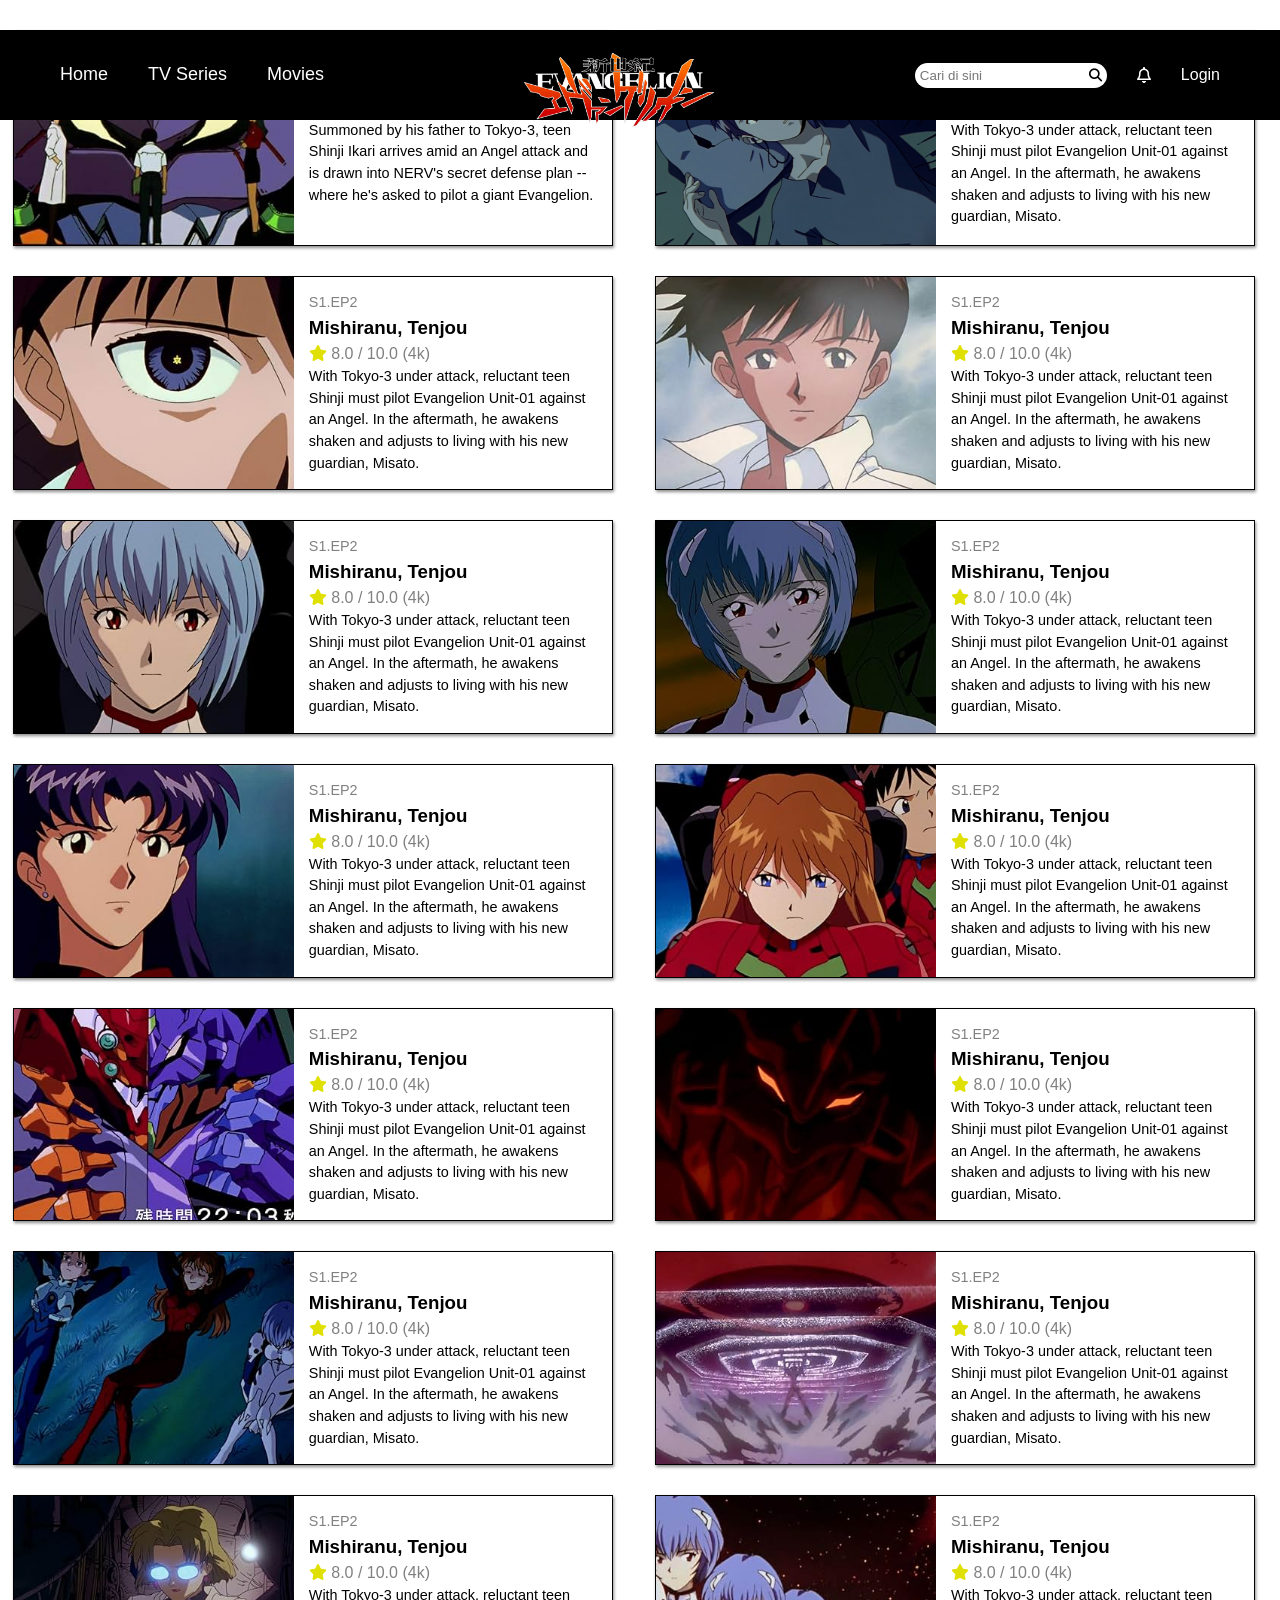
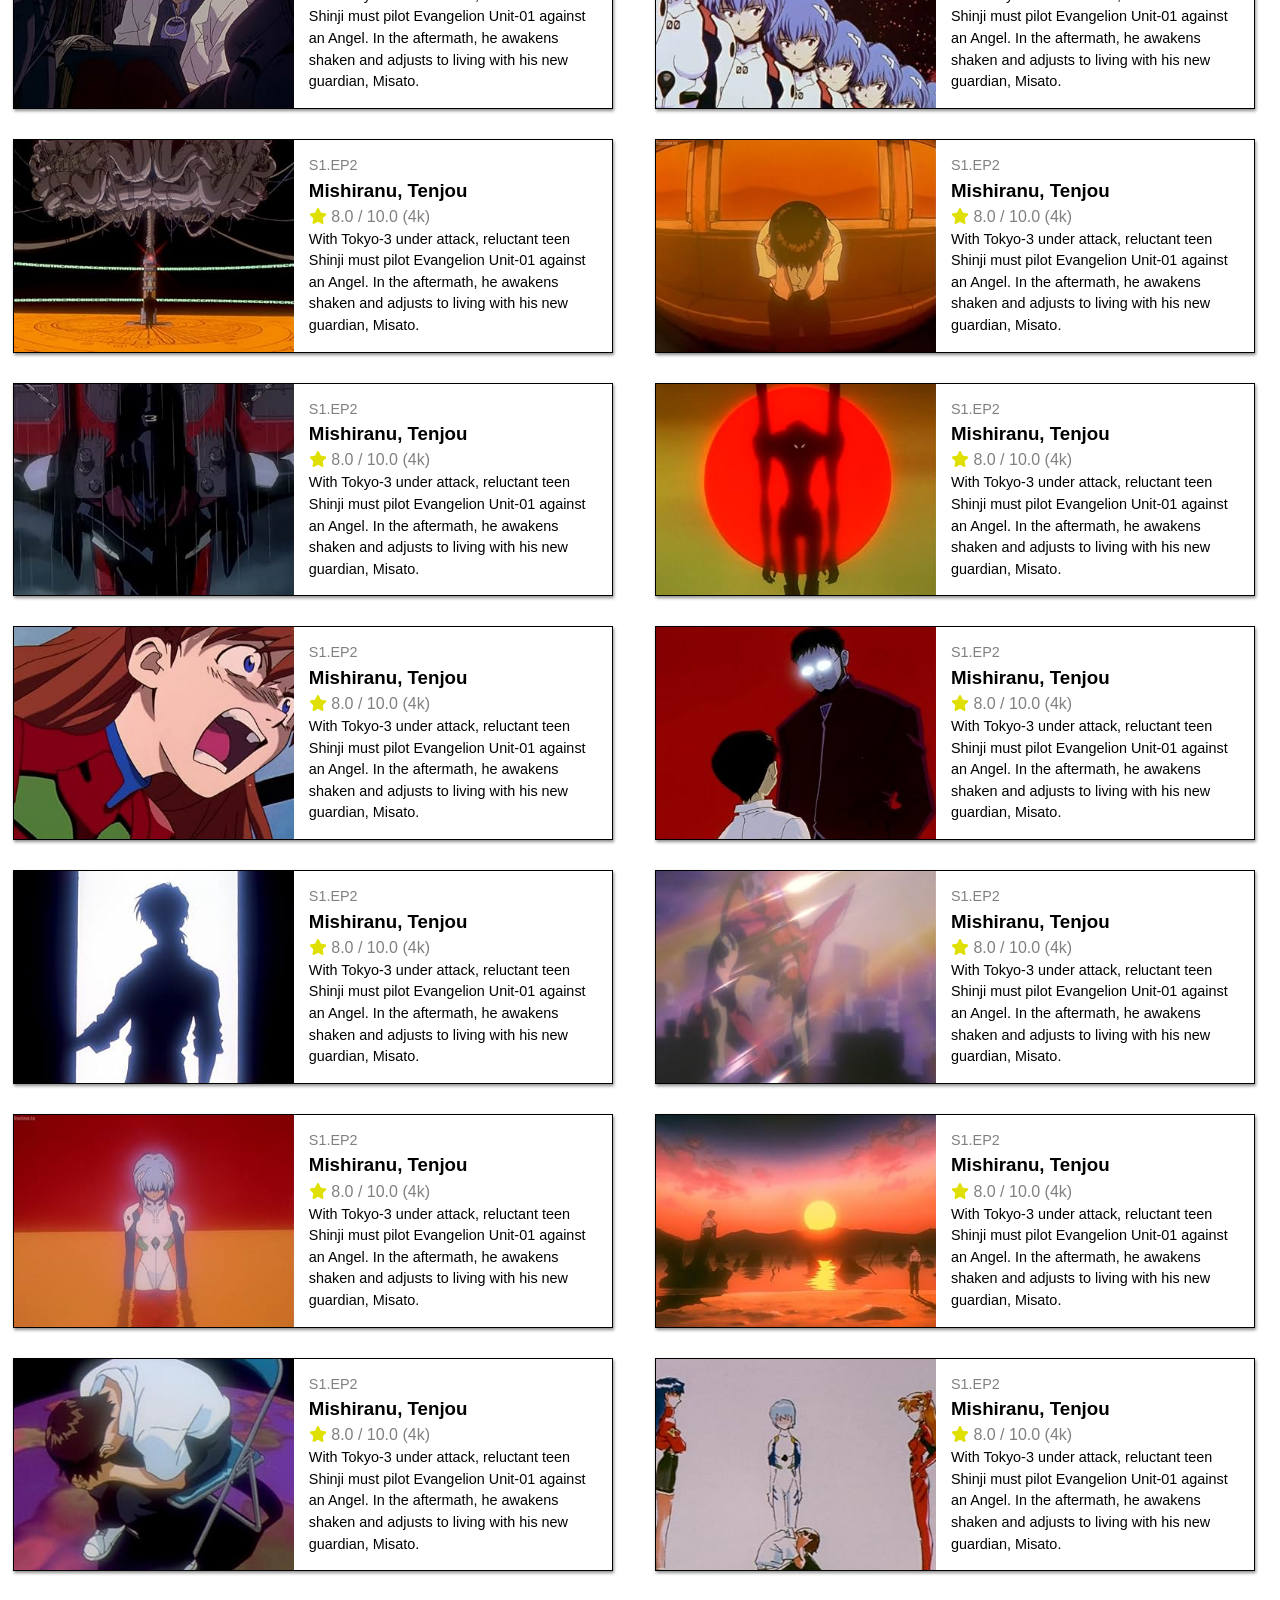
==== episode.html @ fa0f6c86 "Initial commit" ====
<!DOCTYPE html>
<html lang="en">
<head>
    <meta charset="UTF-8">
    <meta name="viewport" content="width=device-width, initial-scale=1.0">
    <title>Evangelion</title>
    <link rel="stylesheet" href="episode.css">
    <link rel="preconnect" href="https://fonts.googleapis.com">
    <link rel="preconnect" href="https://fonts.gstatic.com" crossorigin>
    <link href="https://fonts.googleapis.com/css2?family=Inter:ital,opsz,wght@0,14..32,100..900;1,14..32,100..900&display=swap" rel="stylesheet">
    <link rel="stylesheet" href="https://cdnjs.cloudflare.com/ajax/libs/font-awesome/6.4.0/css/all.min.css">
</head>
<body>
    <header class="container-navbar">
        <div class="left-navbar">
            <a href="index.html" class="a-navbar">Home</a></li>
            <a href="#" class="a-navbar">TV Series</a></li>
            <a href="movie.html" class="a-navbar">Movies</a></li>
        </div>
        <img src="evangelion-logo.png" class="img-navbar">
        <div class="right-navbar">
            <form class="form-navbar">
                <input type="search" placeholder="Cari di sini" class="input-navbar">
                <button type="submit" class="button-navbar"><i class="fa-solid fa-magnifying-glass"></i></button>
            </form>
            <i class="fa-regular fa-bell"></i>
            <a href="#" class="login-navbar">Login</a>
        </div>
    </header>
    <main class="container-content">
        <div class="card-content">

            <div class="card">
                <img src="foto/ep1.jpg" alt="" class="img-card">
                <div class="text-card">
                    <p class="episode-card">S1.EP1</p>
                    <h3 class="judul-card">Shito, Shuurai</h3>
                    <p class="rate-card"><i class="fa-solid fa-star"></i> 7,7 / 10.0 (4.3k)</p>
                    <p class="desk-card">Summoned by his father to Tokyo-3, teen Shinji Ikari arrives amid an Angel attack and is drawn into NERV's secret defense plan -- where he's asked to pilot a giant Evangelion.</p>
                </div>
            </div>

            <div class="card">
                <img src="foto/ep2.jpg" alt="" class="img-card">
                <div class="text-card">
                    <p class="episode-card">S1.EP2</p>
                    <h3 class="judul-card">Mishiranu, Tenjou</h3>
                    <p class="rate-card"><i class="fa-solid fa-star"></i> 8.0 / 10.0 (4k)</p>
                    <p class="desk-card">With Tokyo-3 under attack, reluctant teen Shinji must pilot Evangelion Unit-01 against an Angel. In the aftermath, he awakens shaken and adjusts to living with his new guardian, Misato.</p>
                </div>
            </div>
            <div class="card">
                <img src="foto/ep3.jpg" alt="" class="img-card">
                <div class="text-card">
                    <p class="episode-card">S1.EP2</p>
                    <h3 class="judul-card">Mishiranu, Tenjou</h3>
                    <p class="rate-card"><i class="fa-solid fa-star"></i> 8.0 / 10.0 (4k)</p>
                    <p class="desk-card">With Tokyo-3 under attack, reluctant teen Shinji must pilot Evangelion Unit-01 against an Angel. In the aftermath, he awakens shaken and adjusts to living with his new guardian, Misato.</p>
                </div>
            </div>
            <div class="card">
                <img src="foto/ep4.jpg" alt="" class="img-card">
                <div class="text-card">
                    <p class="episode-card">S1.EP2</p>
                    <h3 class="judul-card">Mishiranu, Tenjou</h3>
                    <p class="rate-card"><i class="fa-solid fa-star"></i> 8.0 / 10.0 (4k)</p>
                    <p class="desk-card">With Tokyo-3 under attack, reluctant teen Shinji must pilot Evangelion Unit-01 against an Angel. In the aftermath, he awakens shaken and adjusts to living with his new guardian, Misato.</p>
                </div>
            </div>
            <div class="card">
                <img src="foto/ep5.jpg" alt="" class="img-card">
                <div class="text-card">
                    <p class="episode-card">S1.EP2</p>
                    <h3 class="judul-card">Mishiranu, Tenjou</h3>
                    <p class="rate-card"><i class="fa-solid fa-star"></i> 8.0 / 10.0 (4k)</p>
                    <p class="desk-card">With Tokyo-3 under attack, reluctant teen Shinji must pilot Evangelion Unit-01 against an Angel. In the aftermath, he awakens shaken and adjusts to living with his new guardian, Misato.</p>
                </div>
            </div>
            <div class="card">
                <img src="foto/ep6.jpg" alt="" class="img-card">
                <div class="text-card">
                    <p class="episode-card">S1.EP2</p>
                    <h3 class="judul-card">Mishiranu, Tenjou</h3>
                    <p class="rate-card"><i class="fa-solid fa-star"></i> 8.0 / 10.0 (4k)</p>
                    <p class="desk-card">With Tokyo-3 under attack, reluctant teen Shinji must pilot Evangelion Unit-01 against an Angel. In the aftermath, he awakens shaken and adjusts to living with his new guardian, Misato.</p>
                </div>
            </div>
            <div class="card">
                <img src="foto/ep7.jpg" alt="" class="img-card">
                <div class="text-card">
                    <p class="episode-card">S1.EP2</p>
                    <h3 class="judul-card">Mishiranu, Tenjou</h3>
                    <p class="rate-card"><i class="fa-solid fa-star"></i> 8.0 / 10.0 (4k)</p>
                    <p class="desk-card">With Tokyo-3 under attack, reluctant teen Shinji must pilot Evangelion Unit-01 against an Angel. In the aftermath, he awakens shaken and adjusts to living with his new guardian, Misato.</p>
                </div>
            </div>
            <div class="card">
                <img src="foto/ep8.jpg" alt="" class="img-card">
                <div class="text-card">
                    <p class="episode-card">S1.EP2</p>
                    <h3 class="judul-card">Mishiranu, Tenjou</h3>
                    <p class="rate-card"><i class="fa-solid fa-star"></i> 8.0 / 10.0 (4k)</p>
                    <p class="desk-card">With Tokyo-3 under attack, reluctant teen Shinji must pilot Evangelion Unit-01 against an Angel. In the aftermath, he awakens shaken and adjusts to living with his new guardian, Misato.</p>
                </div>
            </div>
            <div class="card">
                <img src="foto/ep9.jpg" alt="" class="img-card">
                <div class="text-card">
                    <p class="episode-card">S1.EP2</p>
                    <h3 class="judul-card">Mishiranu, Tenjou</h3>
                    <p class="rate-card"><i class="fa-solid fa-star"></i> 8.0 / 10.0 (4k)</p>
                    <p class="desk-card">With Tokyo-3 under attack, reluctant teen Shinji must pilot Evangelion Unit-01 against an Angel. In the aftermath, he awakens shaken and adjusts to living with his new guardian, Misato.</p>
                </div>
            </div>
            <div class="card">
                <img src="foto/ep10.jpg" alt="" class="img-card">
                <div class="text-card">
                    <p class="episode-card">S1.EP2</p>
                    <h3 class="judul-card">Mishiranu, Tenjou</h3>
                    <p class="rate-card"><i class="fa-solid fa-star"></i> 8.0 / 10.0 (4k)</p>
                    <p class="desk-card">With Tokyo-3 under attack, reluctant teen Shinji must pilot Evangelion Unit-01 against an Angel. In the aftermath, he awakens shaken and adjusts to living with his new guardian, Misato.</p>
                </div>
            </div>
            <div class="card">
                <img src="foto/ep11.jpg" alt="" class="img-card">
                <div class="text-card">
                    <p class="episode-card">S1.EP2</p>
                    <h3 class="judul-card">Mishiranu, Tenjou</h3>
                    <p class="rate-card"><i class="fa-solid fa-star"></i> 8.0 / 10.0 (4k)</p>
                    <p class="desk-card">With Tokyo-3 under attack, reluctant teen Shinji must pilot Evangelion Unit-01 against an Angel. In the aftermath, he awakens shaken and adjusts to living with his new guardian, Misato.</p>
                </div>
            </div>
            <div class="card">
                <img src="foto/ep12.jpg" alt="" class="img-card">
                <div class="text-card">
                    <p class="episode-card">S1.EP2</p>
                    <h3 class="judul-card">Mishiranu, Tenjou</h3>
                    <p class="rate-card"><i class="fa-solid fa-star"></i> 8.0 / 10.0 (4k)</p>
                    <p class="desk-card">With Tokyo-3 under attack, reluctant teen Shinji must pilot Evangelion Unit-01 against an Angel. In the aftermath, he awakens shaken and adjusts to living with his new guardian, Misato.</p>
                </div>
            </div>
            <div class="card">
                <img src="foto/ep13.jpg" alt="" class="img-card">
                <div class="text-card">
                    <p class="episode-card">S1.EP2</p>
                    <h3 class="judul-card">Mishiranu, Tenjou</h3>
                    <p class="rate-card"><i class="fa-solid fa-star"></i> 8.0 / 10.0 (4k)</p>
                    <p class="desk-card">With Tokyo-3 under attack, reluctant teen Shinji must pilot Evangelion Unit-01 against an Angel. In the aftermath, he awakens shaken and adjusts to living with his new guardian, Misato.</p>
                </div>
            </div>
            <div class="card">
                <img src="foto/ep14.jpg" alt="" class="img-card">
                <div class="text-card">
                    <p class="episode-card">S1.EP2</p>
                    <h3 class="judul-card">Mishiranu, Tenjou</h3>
                    <p class="rate-card"><i class="fa-solid fa-star"></i> 8.0 / 10.0 (4k)</p>
                    <p class="desk-card">With Tokyo-3 under attack, reluctant teen Shinji must pilot Evangelion Unit-01 against an Angel. In the aftermath, he awakens shaken and adjusts to living with his new guardian, Misato.</p>
                </div>
            </div>
            <div class="card">
                <img src="foto/ep15.jpg" alt="" class="img-card">
                <div class="text-card">
                    <p class="episode-card">S1.EP2</p>
                    <h3 class="judul-card">Mishiranu, Tenjou</h3>
                    <p class="rate-card"><i class="fa-solid fa-star"></i> 8.0 / 10.0 (4k)</p>
                    <p class="desk-card">With Tokyo-3 under attack, reluctant teen Shinji must pilot Evangelion Unit-01 against an Angel. In the aftermath, he awakens shaken and adjusts to living with his new guardian, Misato.</p>
                </div>
            </div>
            <div class="card">
                <img src="foto/ep16.jpg" alt="" class="img-card">
                <div class="text-card">
                    <p class="episode-card">S1.EP2</p>
                    <h3 class="judul-card">Mishiranu, Tenjou</h3>
                    <p class="rate-card"><i class="fa-solid fa-star"></i> 8.0 / 10.0 (4k)</p>
                    <p class="desk-card">With Tokyo-3 under attack, reluctant teen Shinji must pilot Evangelion Unit-01 against an Angel. In the aftermath, he awakens shaken and adjusts to living with his new guardian, Misato.</p>
                </div>
            </div>
            <div class="card">
                <img src="foto/ep17.jpg" alt="" class="img-card">
                <div class="text-card">
                    <p class="episode-card">S1.EP2</p>
                    <h3 class="judul-card">Mishiranu, Tenjou</h3>
                    <p class="rate-card"><i class="fa-solid fa-star"></i> 8.0 / 10.0 (4k)</p>
                    <p class="desk-card">With Tokyo-3 under attack, reluctant teen Shinji must pilot Evangelion Unit-01 against an Angel. In the aftermath, he awakens shaken and adjusts to living with his new guardian, Misato.</p>
                </div>
            </div>
            <div class="card">
                <img src="foto/ep18.jpg" alt="" class="img-card">
                <div class="text-card">
                    <p class="episode-card">S1.EP2</p>
                    <h3 class="judul-card">Mishiranu, Tenjou</h3>
                    <p class="rate-card"><i class="fa-solid fa-star"></i> 8.0 / 10.0 (4k)</p>
                    <p class="desk-card">With Tokyo-3 under attack, reluctant teen Shinji must pilot Evangelion Unit-01 against an Angel. In the aftermath, he awakens shaken and adjusts to living with his new guardian, Misato.</p>
                </div>
            </div>
            <div class="card">
                <img src="foto/ep19.jpg" alt="" class="img-card">
                <div class="text-card">
                    <p class="episode-card">S1.EP2</p>
                    <h3 class="judul-card">Mishiranu, Tenjou</h3>
                    <p class="rate-card"><i class="fa-solid fa-star"></i> 8.0 / 10.0 (4k)</p>
                    <p class="desk-card">With Tokyo-3 under attack, reluctant teen Shinji must pilot Evangelion Unit-01 against an Angel. In the aftermath, he awakens shaken and adjusts to living with his new guardian, Misato.</p>
                </div>
            </div>
            <div class="card">
                <img src="foto/ep20.jpg" alt="" class="img-card">
                <div class="text-card">
                    <p class="episode-card">S1.EP2</p>
                    <h3 class="judul-card">Mishiranu, Tenjou</h3>
                    <p class="rate-card"><i class="fa-solid fa-star"></i> 8.0 / 10.0 (4k)</p>
                    <p class="desk-card">With Tokyo-3 under attack, reluctant teen Shinji must pilot Evangelion Unit-01 against an Angel. In the aftermath, he awakens shaken and adjusts to living with his new guardian, Misato.</p>
                </div>
            </div>
            <div class="card">
                <img src="foto/ep21.jpg" alt="" class="img-card">
                <div class="text-card">
                    <p class="episode-card">S1.EP2</p>
                    <h3 class="judul-card">Mishiranu, Tenjou</h3>
                    <p class="rate-card"><i class="fa-solid fa-star"></i> 8.0 / 10.0 (4k)</p>
                    <p class="desk-card">With Tokyo-3 under attack, reluctant teen Shinji must pilot Evangelion Unit-01 against an Angel. In the aftermath, he awakens shaken and adjusts to living with his new guardian, Misato.</p>
                </div>
            </div>
            <div class="card">
                <img src="foto/ep22.jpg" alt="" class="img-card">
                <div class="text-card">
                    <p class="episode-card">S1.EP2</p>
                    <h3 class="judul-card">Mishiranu, Tenjou</h3>
                    <p class="rate-card"><i class="fa-solid fa-star"></i> 8.0 / 10.0 (4k)</p>
                    <p class="desk-card">With Tokyo-3 under attack, reluctant teen Shinji must pilot Evangelion Unit-01 against an Angel. In the aftermath, he awakens shaken and adjusts to living with his new guardian, Misato.</p>
                </div>
            </div>
            <div class="card">
                <img src="foto/ep23.jpg" alt="" class="img-card">
                <div class="text-card">
                    <p class="episode-card">S1.EP2</p>
                    <h3 class="judul-card">Mishiranu, Tenjou</h3>
                    <p class="rate-card"><i class="fa-solid fa-star"></i> 8.0 / 10.0 (4k)</p>
                    <p class="desk-card">With Tokyo-3 under attack, reluctant teen Shinji must pilot Evangelion Unit-01 against an Angel. In the aftermath, he awakens shaken and adjusts to living with his new guardian, Misato.</p>
                </div>
            </div>
            <div class="card">
                <img src="foto/ep24.jpg" alt="" class="img-card">
                <div class="text-card">
                    <p class="episode-card">S1.EP2</p>
                    <h3 class="judul-card">Mishiranu, Tenjou</h3>
                    <p class="rate-card"><i class="fa-solid fa-star"></i> 8.0 / 10.0 (4k)</p>
                    <p class="desk-card">With Tokyo-3 under attack, reluctant teen Shinji must pilot Evangelion Unit-01 against an Angel. In the aftermath, he awakens shaken and adjusts to living with his new guardian, Misato.</p>
                </div>
            </div>
            <div class="card">
                <img src="foto/ep25.jpg" alt="" class="img-card">
                <div class="text-card">
                    <p class="episode-card">S1.EP2</p>
                    <h3 class="judul-card">Mishiranu, Tenjou</h3>
                    <p class="rate-card"><i class="fa-solid fa-star"></i> 8.0 / 10.0 (4k)</p>
                    <p class="desk-card">With Tokyo-3 under attack, reluctant teen Shinji must pilot Evangelion Unit-01 against an Angel. In the aftermath, he awakens shaken and adjusts to living with his new guardian, Misato.</p>
                </div>
            </div>
            <div class="card">
                <img src="foto/ep26.jpg" alt="" class="img-card">
                <div class="text-card">
                    <p class="episode-card">S1.EP2</p>
                    <h3 class="judul-card">Mishiranu, Tenjou</h3>
                    <p class="rate-card"><i class="fa-solid fa-star"></i> 8.0 / 10.0 (4k)</p>
                    <p class="desk-card">With Tokyo-3 under attack, reluctant teen Shinji must pilot Evangelion Unit-01 against an Angel. In the aftermath, he awakens shaken and adjusts to living with his new guardian, Misato.</p>
                </div>
            </div>
           
        </div>
    </main>
</body>
</html>
---- episode.css ----
*,
html {
    padding: 0;
    margin: 0;
    box-sizing: border-box;
}

body {
    font-family: 'Segoe UI', Tahoma, Geneva, Verdana, sans-serif;
    font-weight: 300;
    overflow-x: hidden;
}

.container-navbar {
    display: flex;
    justify-content: space-between;
    align-items: center;
    background-color: rgb(0, 0, 0);
    height: 10vh;
    padding: 0 60px;
    position: fixed;
    width: 100%;
    z-index: 1;
}

.left-navbar {
    display: flex;
    align-items: center;
    gap: 40px;
    font-size: 18px;
}

.a-navbar {
    text-decoration: none;
    color: white;
    position: relative;
    padding-bottom: 2px;
}

.a-navbar::after {
    content: '';
    position: absolute;
    left: 50%;
    bottom: 0;
    width: 0;
    height: 1.8px;
    background-color: red;
    transition: 0.3s;
}

.a-navbar:hover::after {
    width: 100%;
    left: 0;
}

.img-navbar {
    width: 210px;
    margin-top: 30px;
    justify-content: center;
}

.right-navbar {
    display: flex;
    justify-content: center;
    align-items: center;
    gap: 30px;
}

.form-navbar {
    background-color: white;
    padding: 5px;
    display: flex;
    border-radius: 15px;
}

.input-navbar {
    border: none;
    background: transparent;
    outline: none;
}

.button-navbar {
    border: none;
    background: transparent;
    cursor: pointer;
}
.fa-bell {
    color: white;
    cursor: pointer;
}

.login-navbar {
    color: white;
    text-decoration: none;
}
/* --- */

.container-content {
    width: 98%;
    margin: 30px auto;
}

.card-content {
    display: grid;
    gap: 30px;
    grid-template-columns: repeat(auto-fit, minmax(600px, 1fr));
}
    

.card {
    border: 1px solid black;
    max-width: 600px;
    display: flex;
    box-shadow: 1px 2px 3px rgba(0, 0, 0, 0.452);
    align-items: stretch;
    width: 100%;
}

.card:hover {
    transform: translateY(-3px);
}

.img-card {
    width: 280px;
    height: auto;
    object-fit: cover;
}

.text-card {
    margin: 15px;
    line-height: 1.5;
}

.episode-card {
    color: gray;
    font-size: 0.9rem;
    font-weight: 500;
}

.judul-card {
}

.rate-card {
    color: gray;
}

.fa-star {
    color: rgb(224, 224, 0);
}
.desk-card {
   font-size: 0.9rem;
   font-weight: 400;
}
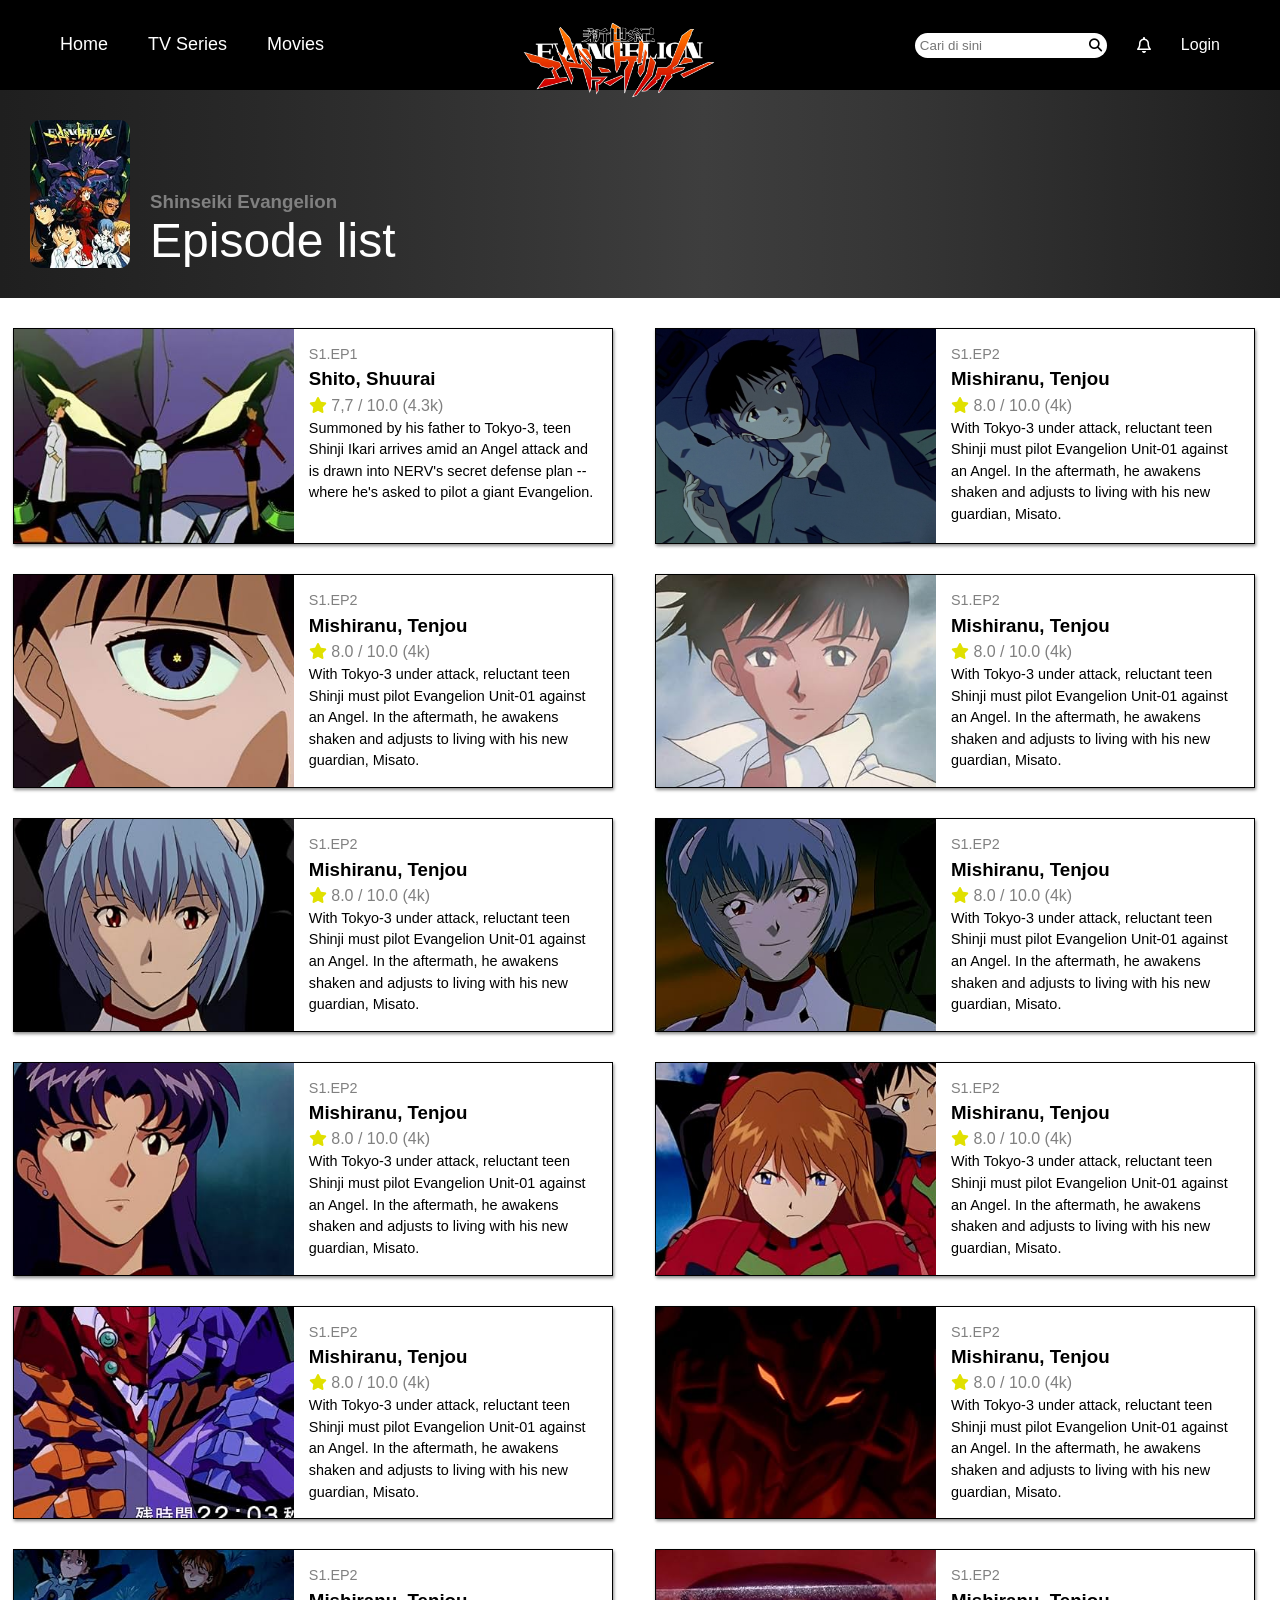
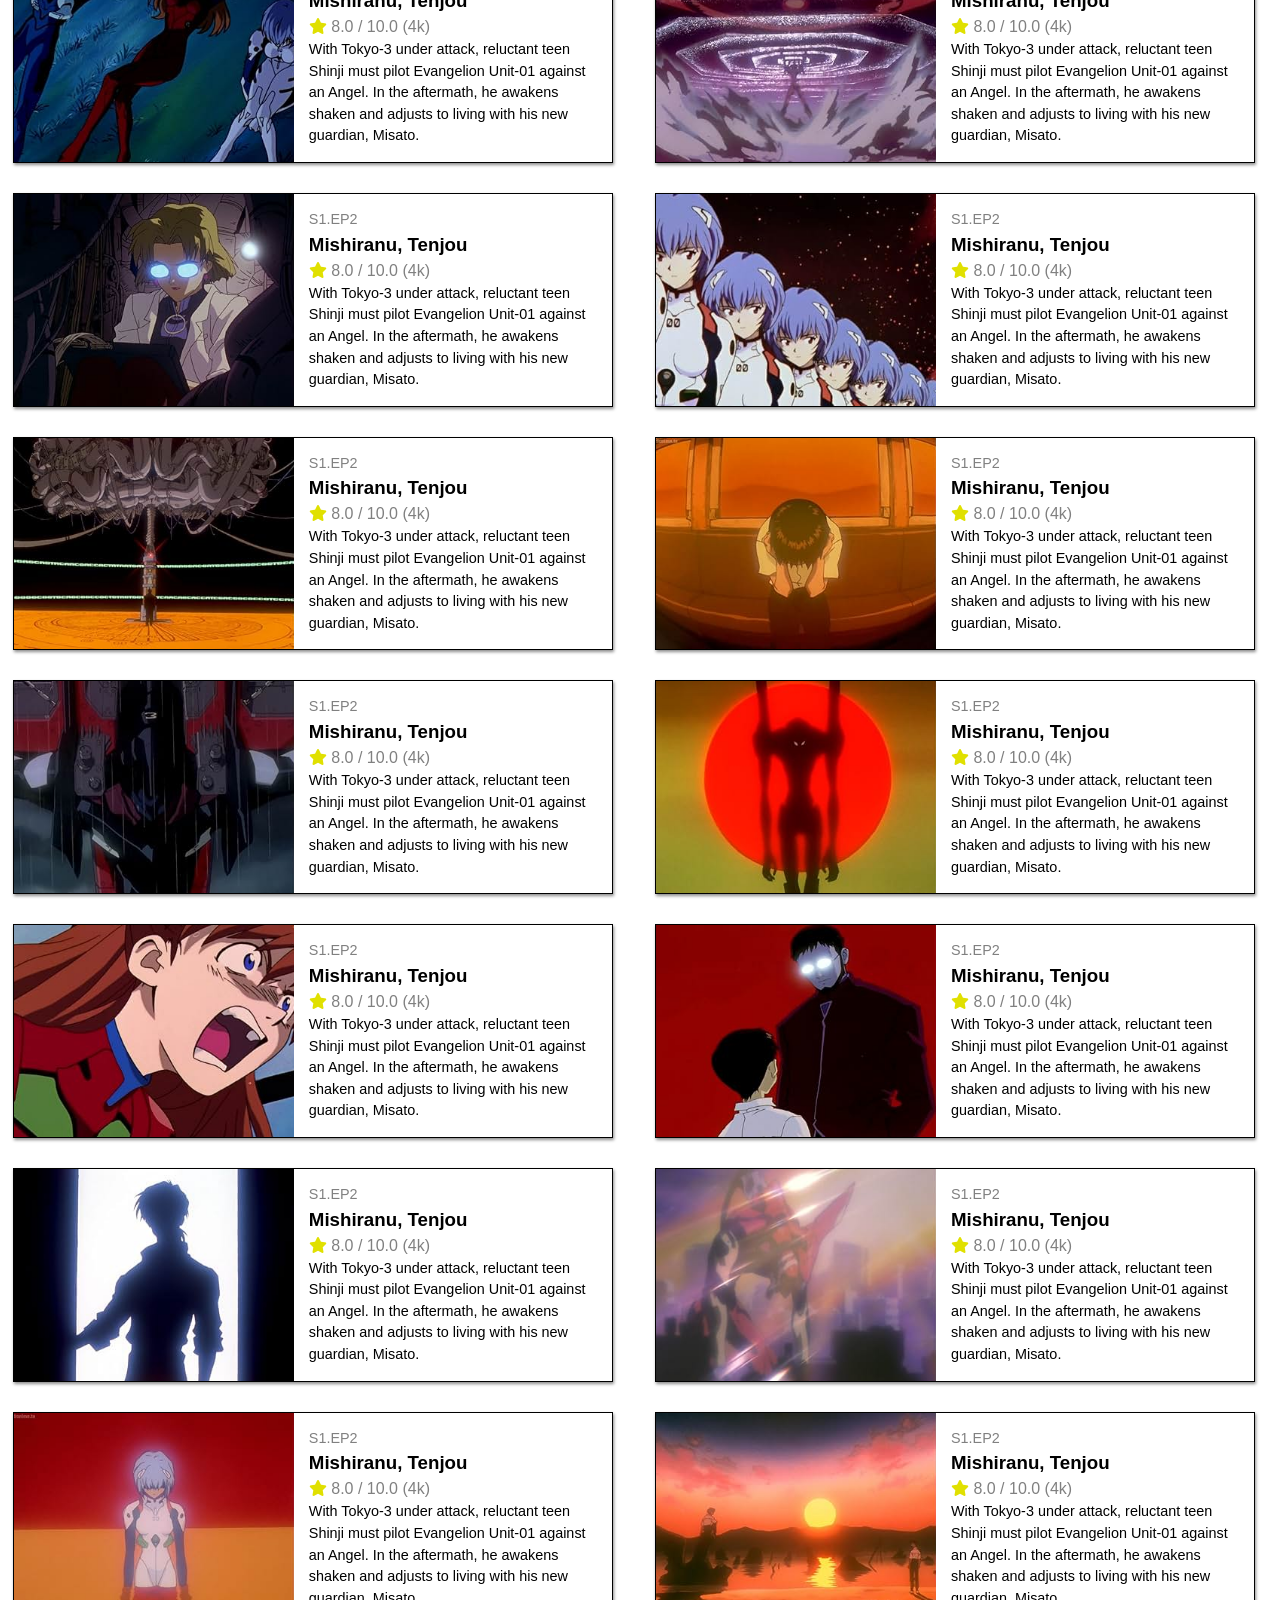
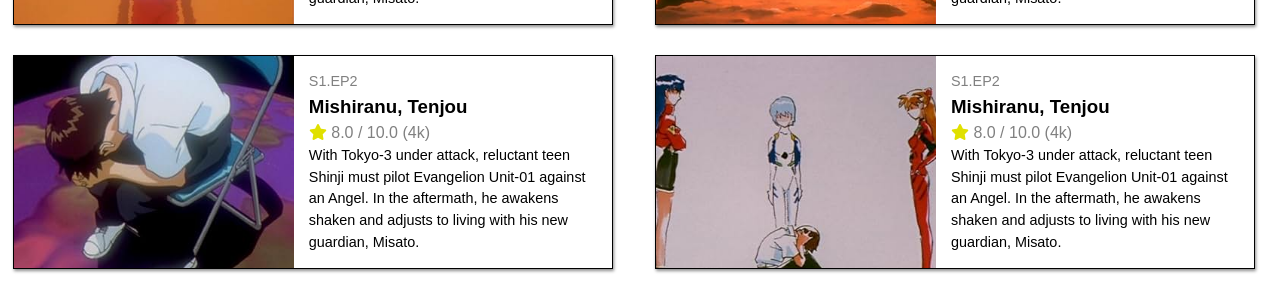
==== commit 12fa2e38: "new index, episode" ====
--- a/episode.html
+++ b/episode.html
@@ -27,6 +27,15 @@
             <a href="#" class="login-navbar">Login</a>
         </div>
     </header>
+    <header class="container-header">
+        <div class="container-left">
+        <img src="foto/poster.jpg" alt="" class="img-header">
+        <div class="left-header">
+            <h3 class="h3-header">Shinseiki Evangelion</h3>
+            <h1 class="h1-header">Episode list</h1>
+        </div>
+        </div>
+    </header>
     <main class="container-content">
         <div class="card-content">
 
--- a/episode.css
+++ b/episode.css
@@ -9,6 +9,7 @@
     font-family: 'Segoe UI', Tahoma, Geneva, Verdana, sans-serif;
     font-weight: 300;
     overflow-x: hidden;
+    
 }
 
 .container-navbar {
@@ -18,9 +19,9 @@
     background-color: rgb(0, 0, 0);
     height: 10vh;
     padding: 0 60px;
-    position: fixed;
+    position: sticky;
     width: 100%;
-    z-index: 1;
+    z-index: 86;
 }
 
 .left-navbar {
@@ -95,6 +96,41 @@
 }
 /* --- */
 
+.container-header {
+    display: flex;
+    position: relative;
+    background: linear-gradient(90deg, rgb(31, 31, 31), 30%, rgba(41, 41, 41, 0.9), 80%, rgb(31, 31, 31));
+}
+
+.container-left {
+    margin: 30px;
+    display: flex;
+    gap: 20px;
+}
+
+.left-header {
+    flex-direction: column;
+    display: flex;
+    justify-content: flex-end;
+}
+
+.img-header {
+    width: 100px;
+    height: auto;
+    border-radius: 10px;
+}
+
+.h3-header {
+    color: gray;
+    font-weight: bold;
+}
+
+.h1-header {
+    color: white;
+    font-weight: 400;
+    font-size: 3rem;
+}
+
 .container-content {
     width: 98%;
     margin: 30px auto;
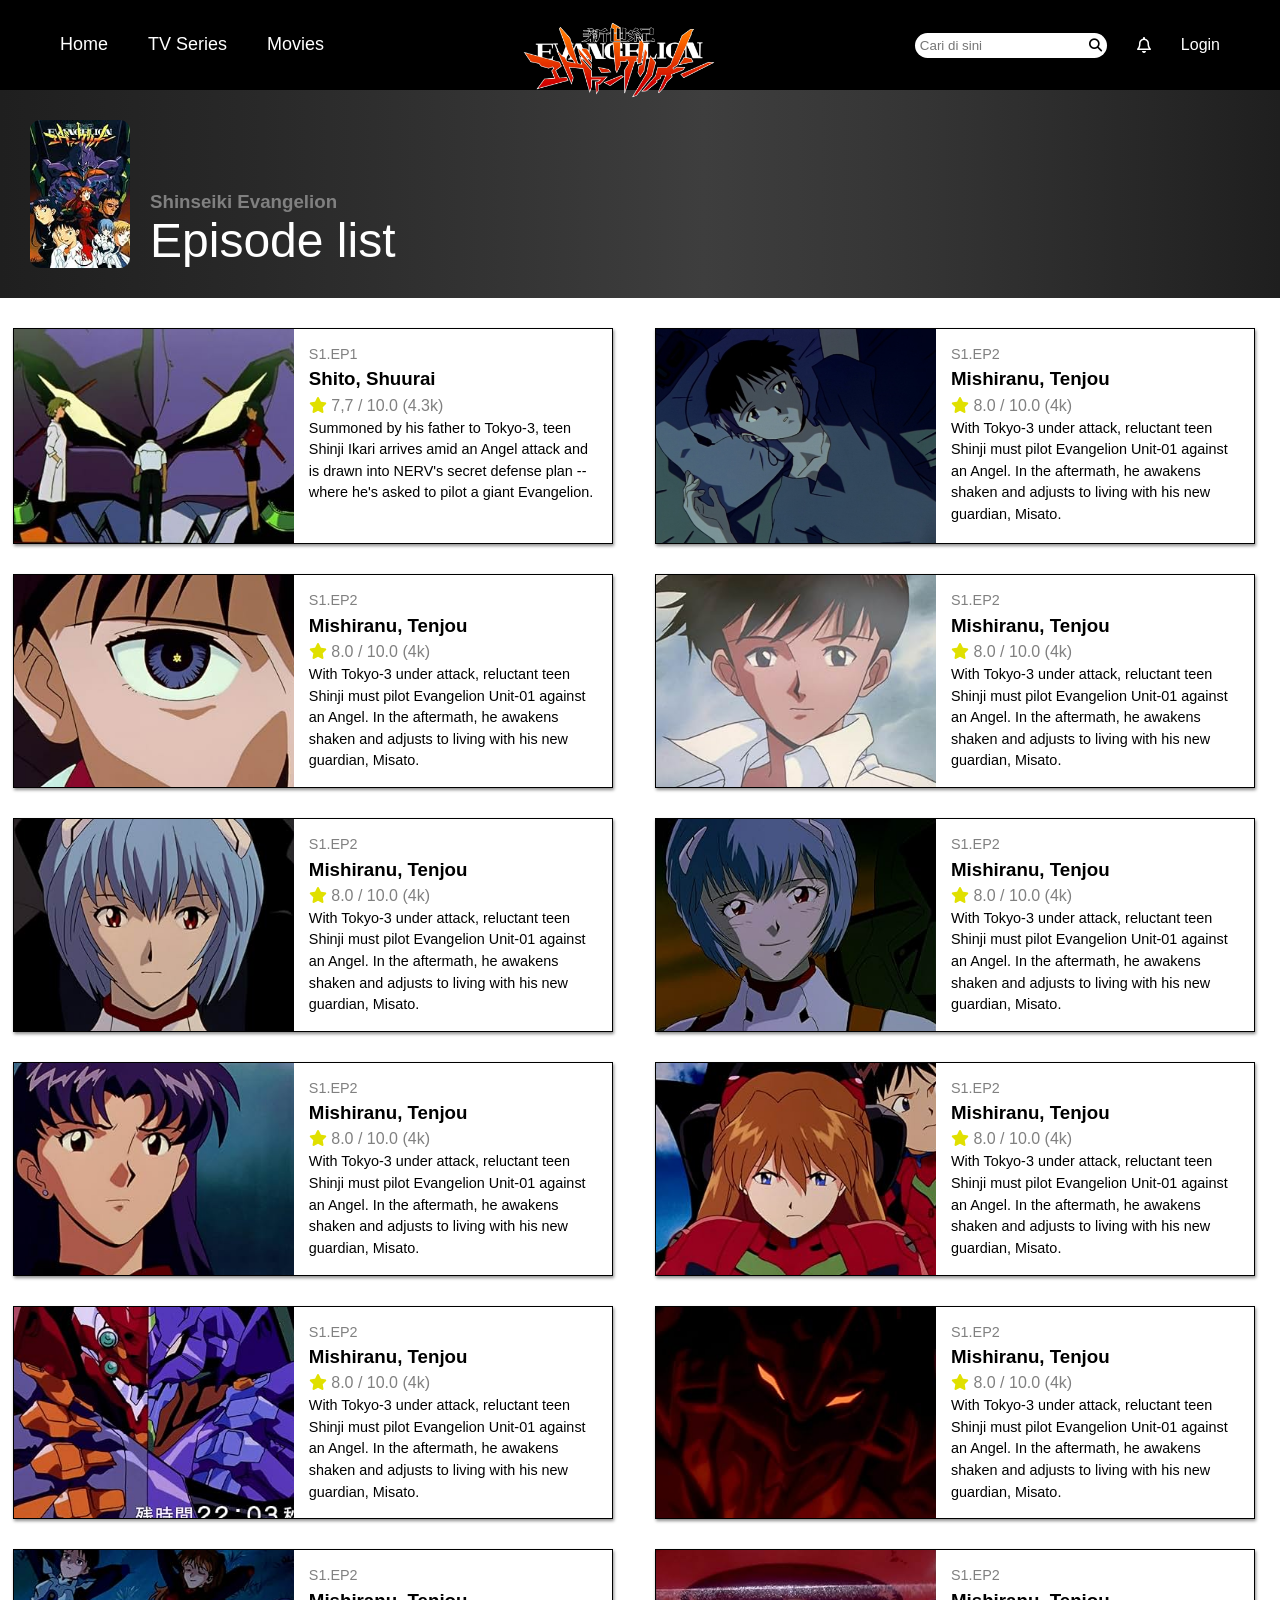
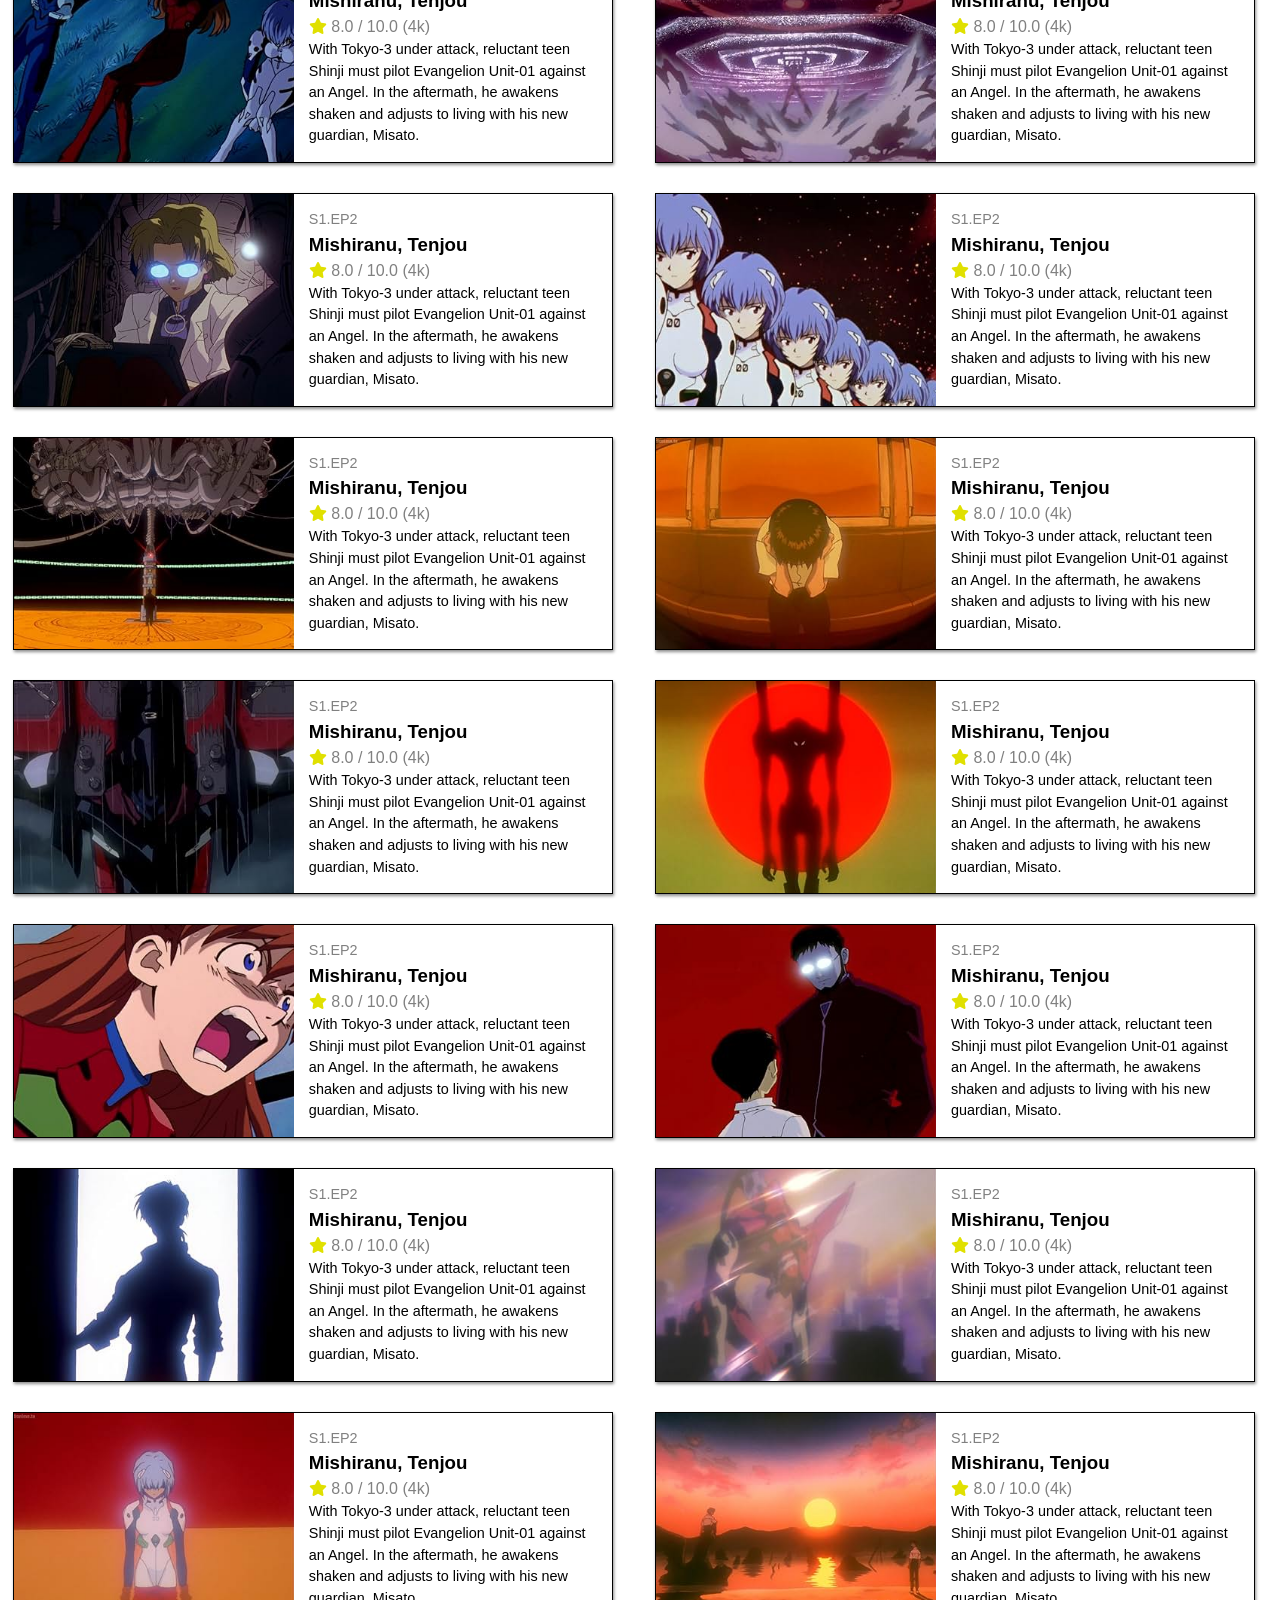
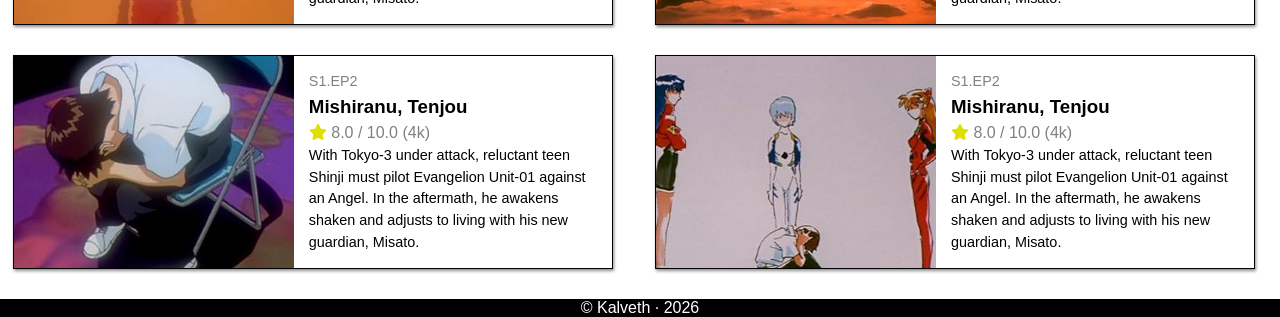
==== commit 702d6814: "movie code" ====
--- a/episode.html
+++ b/episode.html
@@ -274,8 +274,10 @@
                     <p class="desk-card">With Tokyo-3 under attack, reluctant teen Shinji must pilot Evangelion Unit-01 against an Angel. In the aftermath, he awakens shaken and adjusts to living with his new guardian, Misato.</p>
                 </div>
             </div>
-           
         </div>
     </main>
+    <div class="index-last">
+        <p class="last-p">&copy; Kalveth &middot; 2026</p>
+    </div>
 </body>
 </html>
--- a/episode.css
+++ b/episode.css
@@ -175,15 +175,22 @@
 
 .judul-card {
 }
-
 .rate-card {
     color: gray;
 }
-
 .fa-star {
     color: rgb(224, 224, 0);
 }
 .desk-card {
    font-size: 0.9rem;
    font-weight: 400;
+}
+
+.index-last {
+    background-color: black;
+    display: flex;
+    justify-content: center;
+    align-items: center;
+    color: white;
+    
 }
